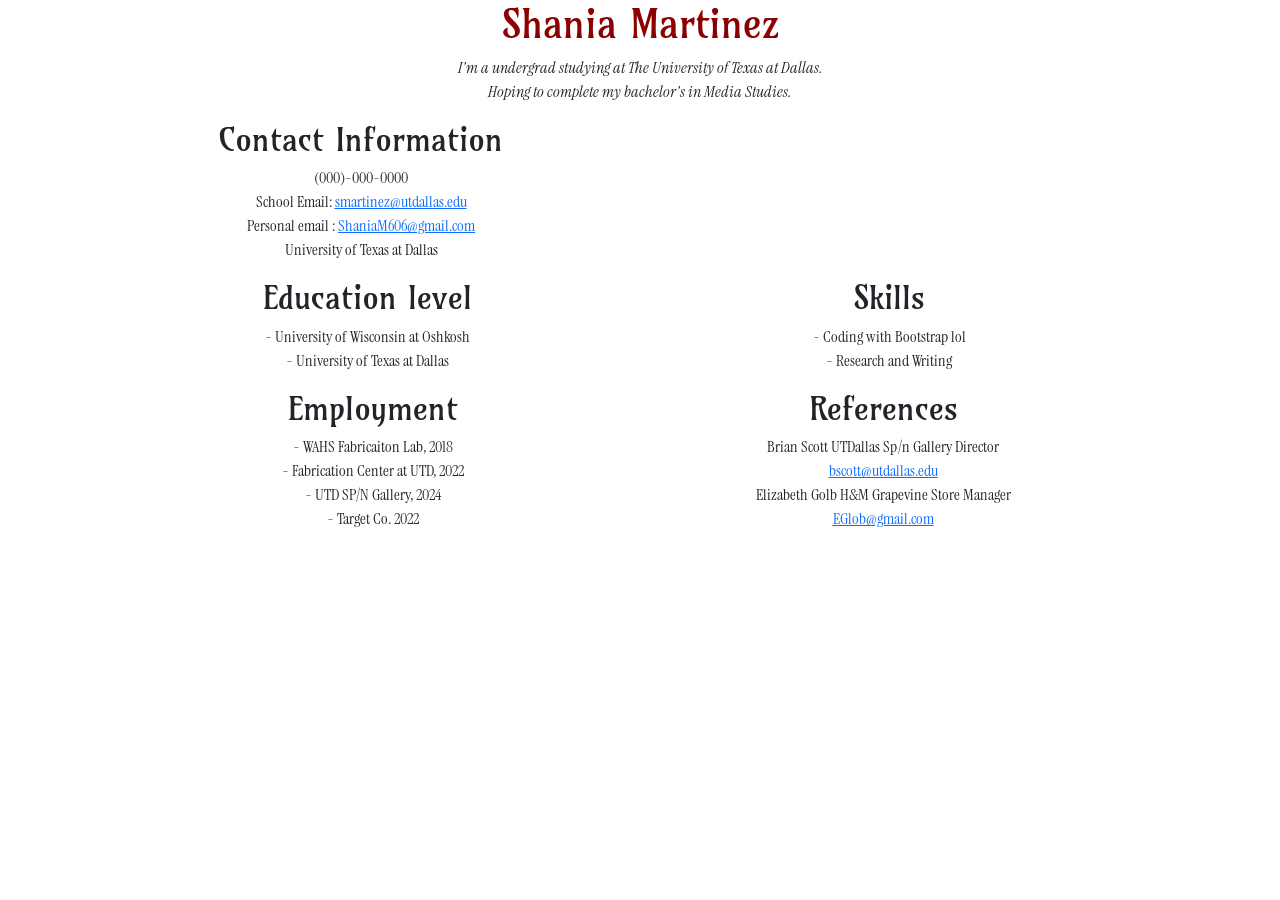
==== index.html @ 25727153 "Update index.html" ====
<!doctype html>
<html lang="en">
<head>
	<meta charset="utf-8">
	<title> Shania Martinez Resume</title>
	
<link rel="preconnect" href="https://fonts.googleapis.com">
<link rel="preconnect" href="https://fonts.gstatic.com" crossorigin>
<link href="https://fonts.googleapis.com/css2?family=Instrument+Serif:ital@0;1&display=swap" rel="stylesheet">

	<link rel="preconnect" href="https://fonts.googleapis.com">
<link rel="preconnect" href="https://fonts.gstatic.com" crossorigin>
<link href="https://fonts.googleapis.com/css2?family=Amarante&display=swap" rel="stylesheet">
	
	<meta name="viewport" content="width=device-width,initial-scale=1">
	<link href="https://cdn.jsdelivr.net/npm/bootstrap@5.3.8/dist/css/bootstrap.min.css" rel="stylesheet">
	<link rel="stylesheet" href="assets/css/styles.css">
	<!--Midterm Exam (10 points) -- Each of the following steps is worth one point as you build an online resume:
  1. Add a title tag to name the page with your name, ie. Ken Starzer Resume....................
  2. Add a first-level heading to the page with your name............................
  3. Add a paragraph tag beneath the first heading and write two sentences about yourself. .............
  4. .........Add a second-level heading to the page to create the Education section
  5............. Add a bulleted or numbered list in that section with the names of schools you have attended after high school. Then repeat steps 4 and 5 for other sections, such as Employment, Skills (to list software skills, etc.), Awards or Clubs (if those apply), or anything else you want to add.
  6. ...........Add links to the page where appropriate (you need to have at least one link). If you want to make a link to email you, the href should point to "mailto:youremailaddress@utdallas.edu"
  7. .............Choose two Google Web Fonts and link to them in your page--one for your display text (title of your page or headings) and one for body copy
  8. ..............Create styles to change the font-face (use the Google Web Font) and color of your headings, and create other typographic treatments
  9. ..........Add the necessary links from getbootstrap.com to use the Bootstrap framework and add the following wrapper to your page starting just beneath the body tag (and closing just before the close body tag):
        <div class="container">
          Add resume content here
        </div>
  10. Stage and commit your changes; then make sure your repo is hosting live Github pages. You will submit your live .io page and the link to your repo.
  11. Bonus point: Add an image of yourself or of one of your artworks to the page
  12. Second bonus point: Create your resume as a two-column grid, centered in the page (for people really diving into Bootstrap already)

    When you are finished, submit the two links (link to your github.io live page and link to your Github repo) on eLearning
    -->
	<div class="container ">
<div class="row text-center headline">
	<h1> Shania Martinez </h1>
</div> <!-- End Headline -->

<div class="container">
	<div class="row text-center">
<p><em> 
	I'm a undergrad studying at The University of Texas at Dallas.<br>
	Hoping to complete my bachelor's in Media Studies.
</em>
</p>
</div> <!-- End Header?? -->
</head>
	
<body>

<div class="container">
	<div class="row text-center headline">
	<div class="row">
		<div class="col-6">
				<h2> Contact Information </h2>
	<p>
	(000)-000-0000 <br>
	School Email: <a href="mailto:smartinez@utdallas.edu">smartinez@utdallas.edu</a><br>
	Personal email : <a href="mailto:shaniam606@gmail.com">ShaniaM606@gmail.com</a><br>
	University of Texas at Dallas
	</p>
		</div>
		<div class="col-6">
			<assets src="assets/css/20251021_104656.jpg">
		</div>
	</div>
</div>

<div class="container">
	<div class="row text-center headline">
	<div class="row">
		<div class="col-6">
				<h2> Education level </h2>
	<p>
	- University of Wisconsin at Oshkosh <br>
	- University of Texas at Dallas <br>
	</p>	
		</div>
		<div class="col-6">
				<h2> Skills </h2>
	<p>
	- Coding with Bootstrap lol <br>
	- Research and Writing <br>
	</p>
		</div>
	</div>
</div>

<div class="container">
	<div class="row text-center headline">
	<div class="row">
		<div class="col-6">
				<h2> Employment </h2>
	<p>
	- WAHS Fabricaiton Lab, 2018 <br>
	- Fabrication Center at UTD, 2022<br>
	- UTD SP/N Gallery, 2024 <br>
	- Target Co. 2022 <br>
	</p>	
		</div>
		<div class="col-6">
				<h2> References </h2>
	<p>
	Brian Scott UTDallas Sp/n Gallery Director<br>
	<a href="mailto:bscott@utdallas.edu">bscott@utdallas.edu</a><br>
	Elizabeth Golb H&M Grapevine Store Manager<br>
	<a href="Mailto:shanim606@gmail.com">EGlob@gmail.com </a> <br>
	</p>
		</div>
	</div>
</div>
</body>
</html>
---- assets/css/styles.css ----
/* styles.css */
h1 {
  font-family: "Amarante", system-ui;
  color: DarkRed;
  font-weight: 400;
  font-style: normal;
}
h2 {
  font-family: "Amarante", system-ui;
  font-weight: 400;
  font-style: normal;
}
p {
  font-family: "Instrument Serif", serif;
  font-weight: 500;
  font-style: normal;;
}
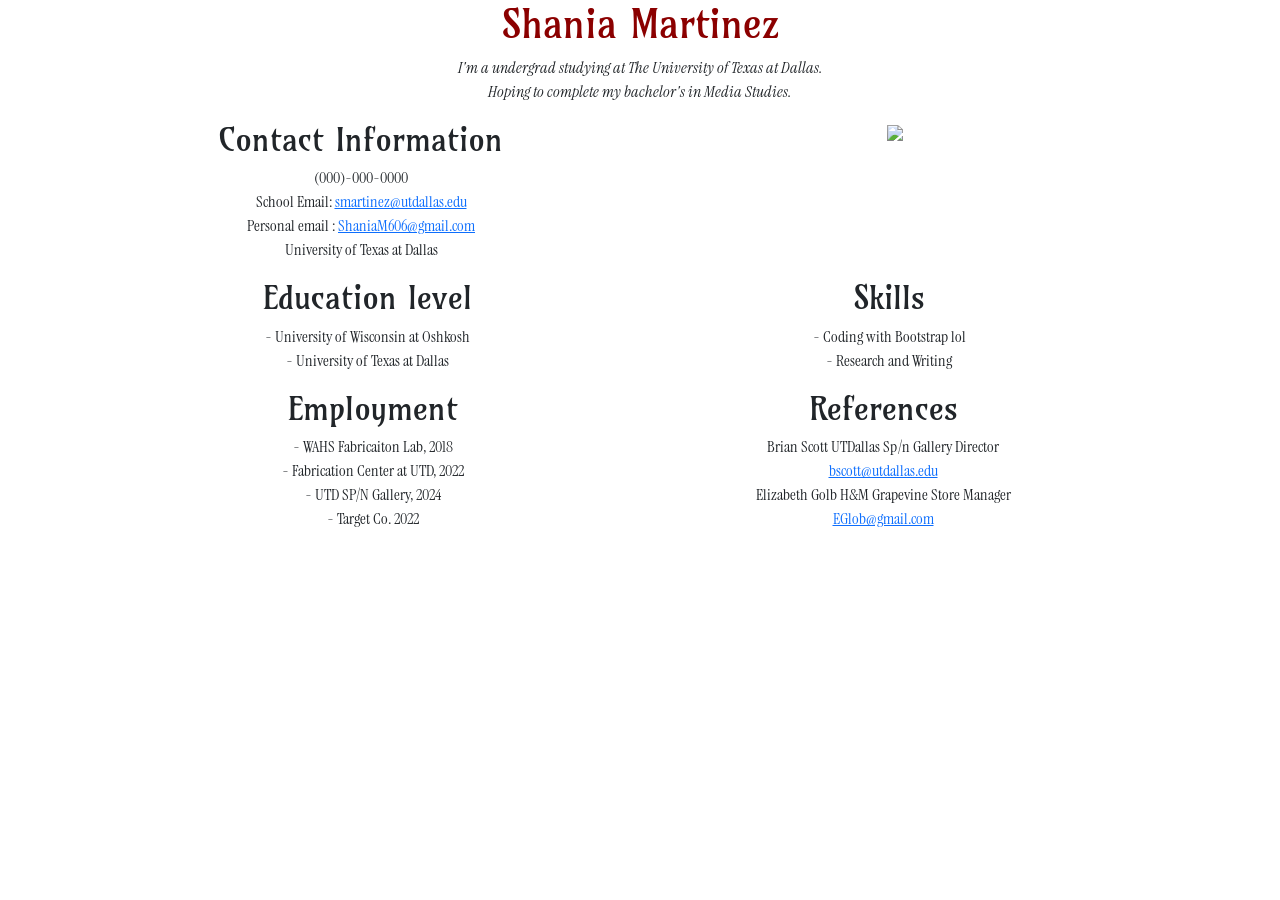
==== commit 79543d2b: "Update index.html" ====
--- a/index.html
+++ b/index.html
@@ -64,7 +64,7 @@
 	</p>
 		</div>
 		<div class="col-6">
-			<assets src="assets/css/20251021_104656.jpg">
+			<img src="assets/css/20251021_104656.jpg">
 		</div>
 	</div>
 </div>
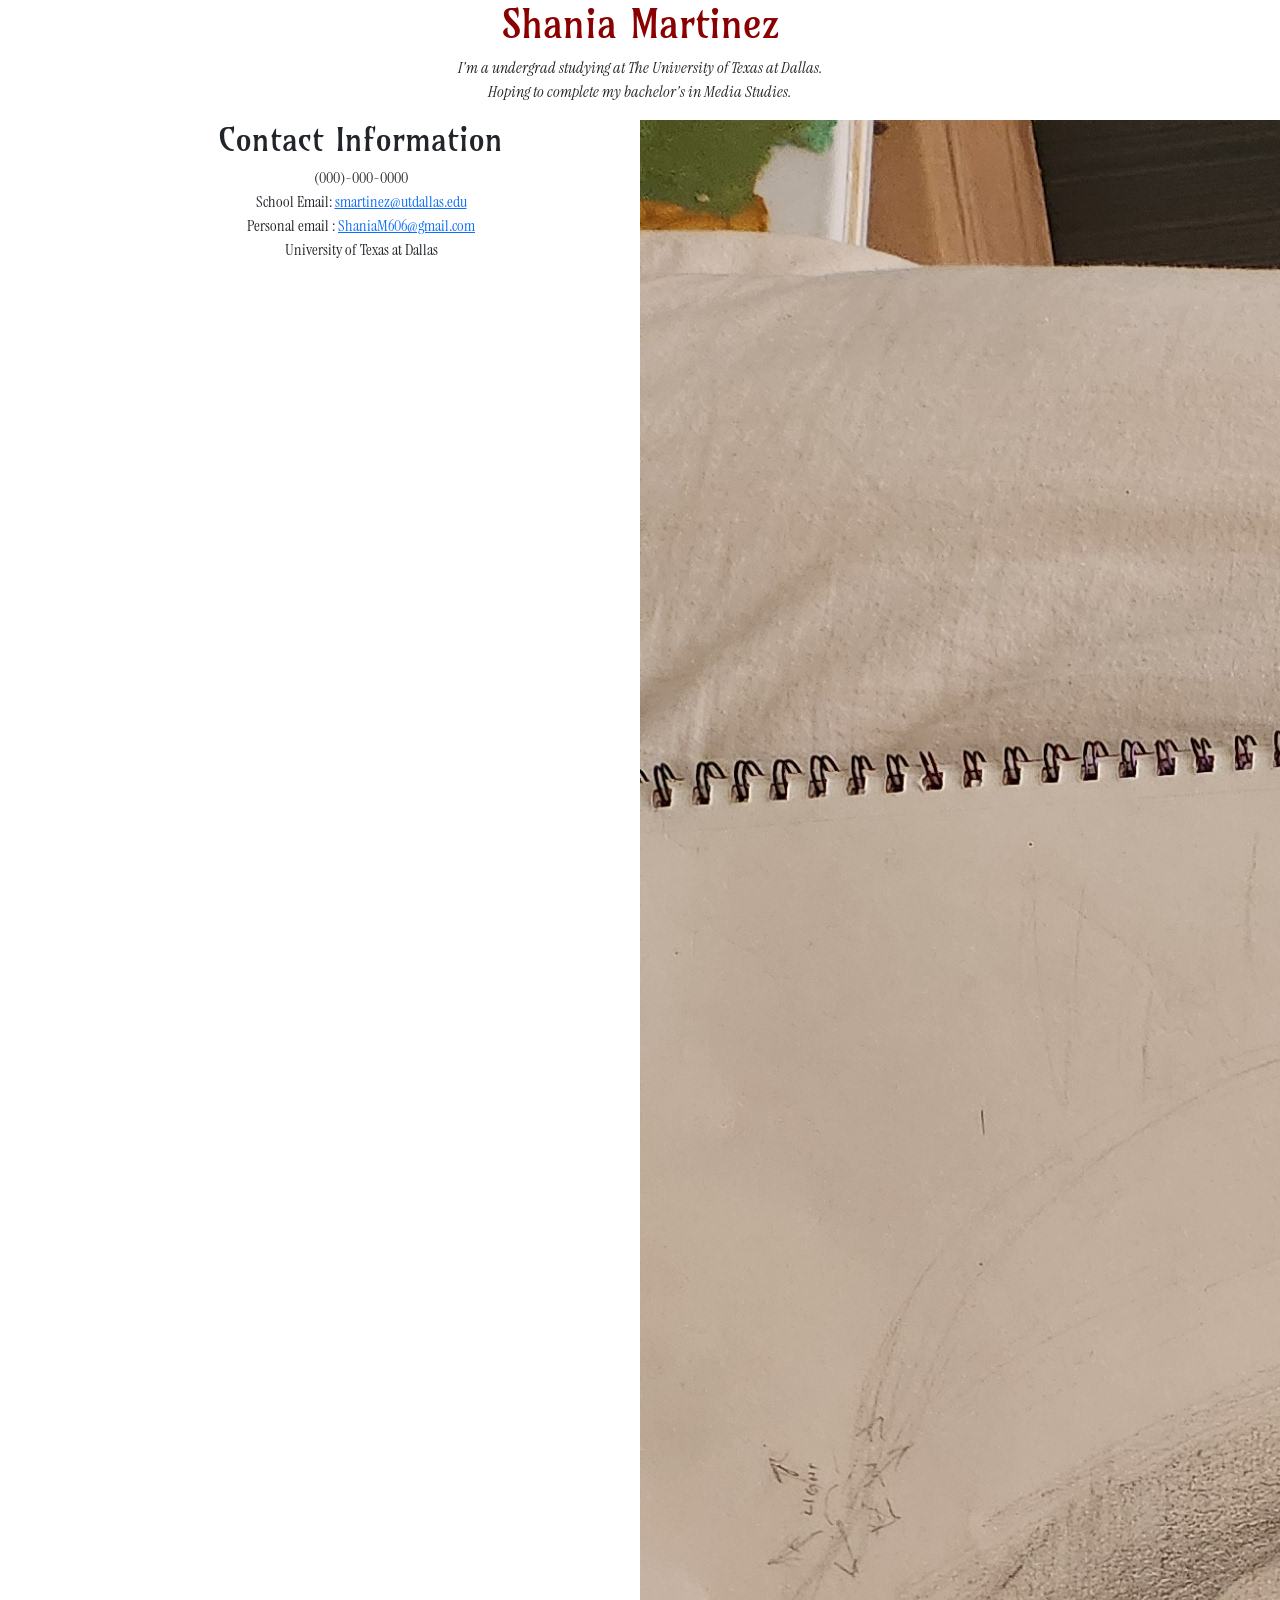
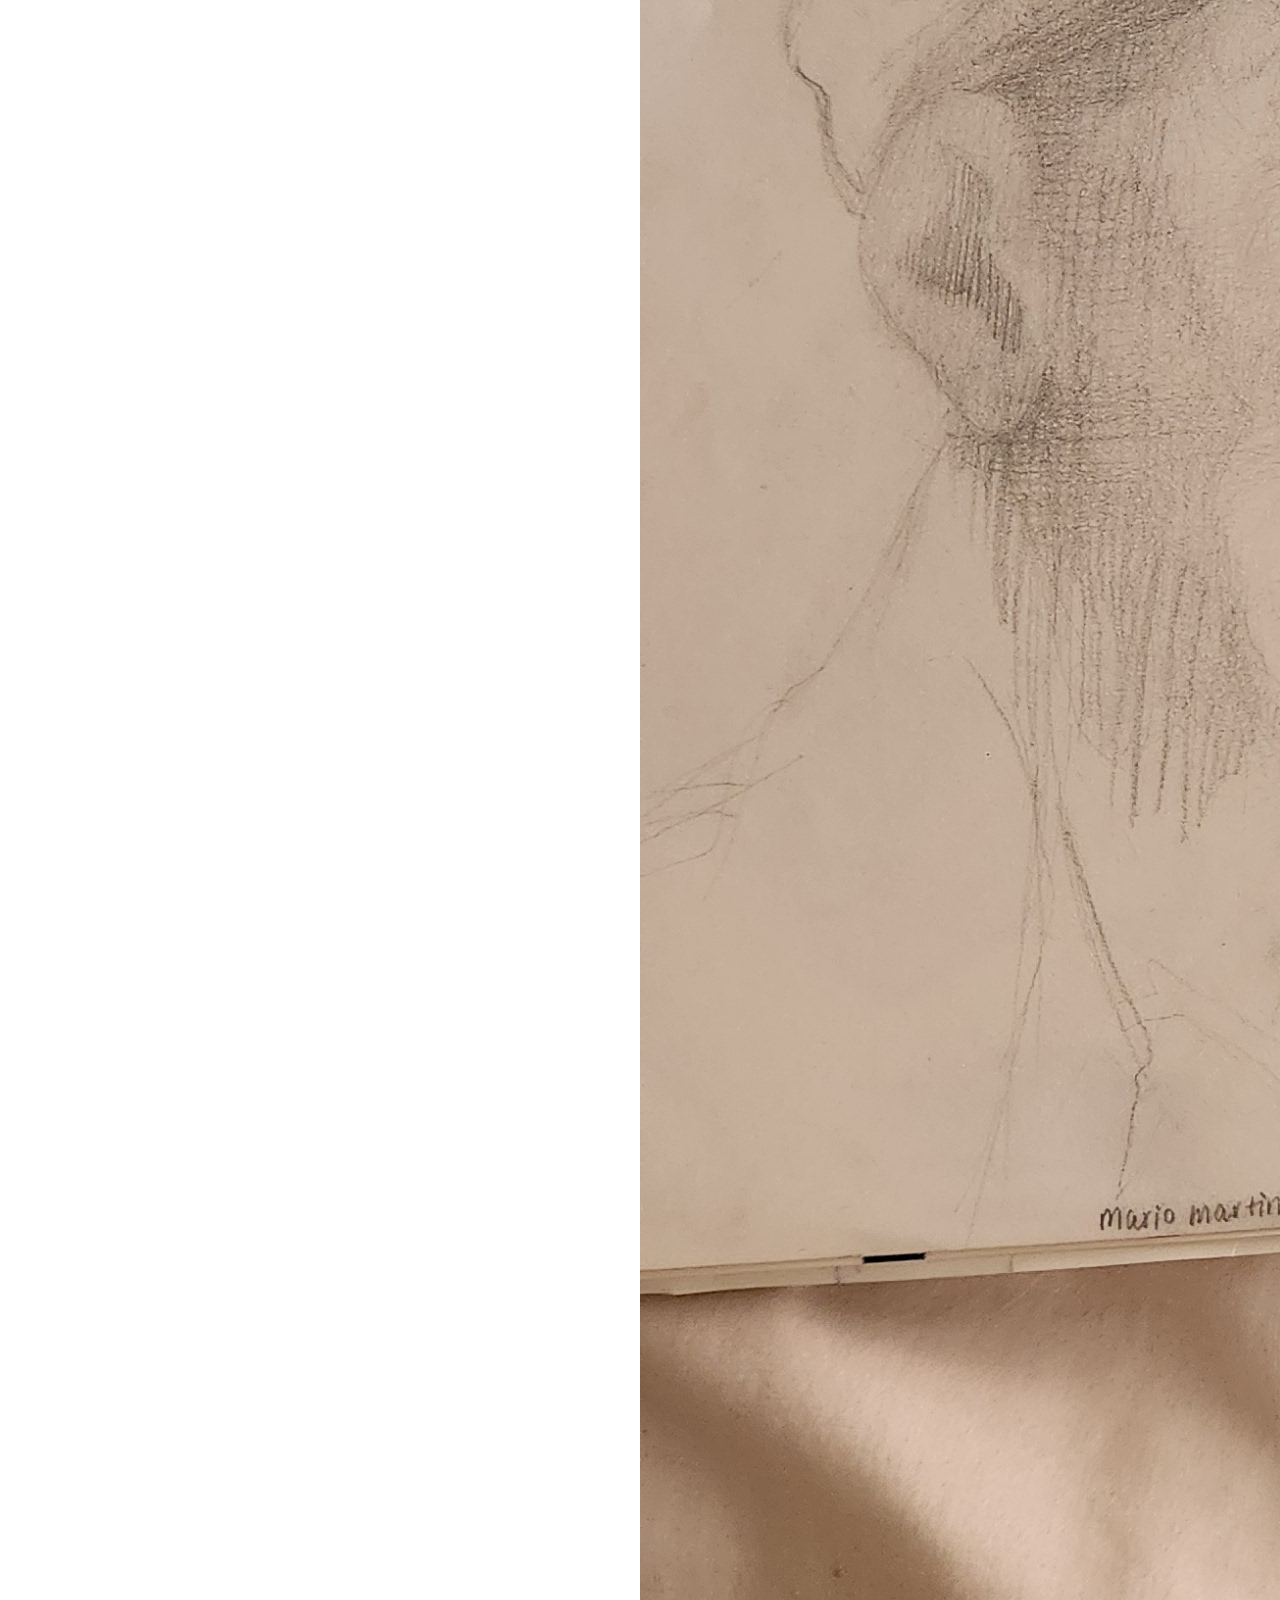
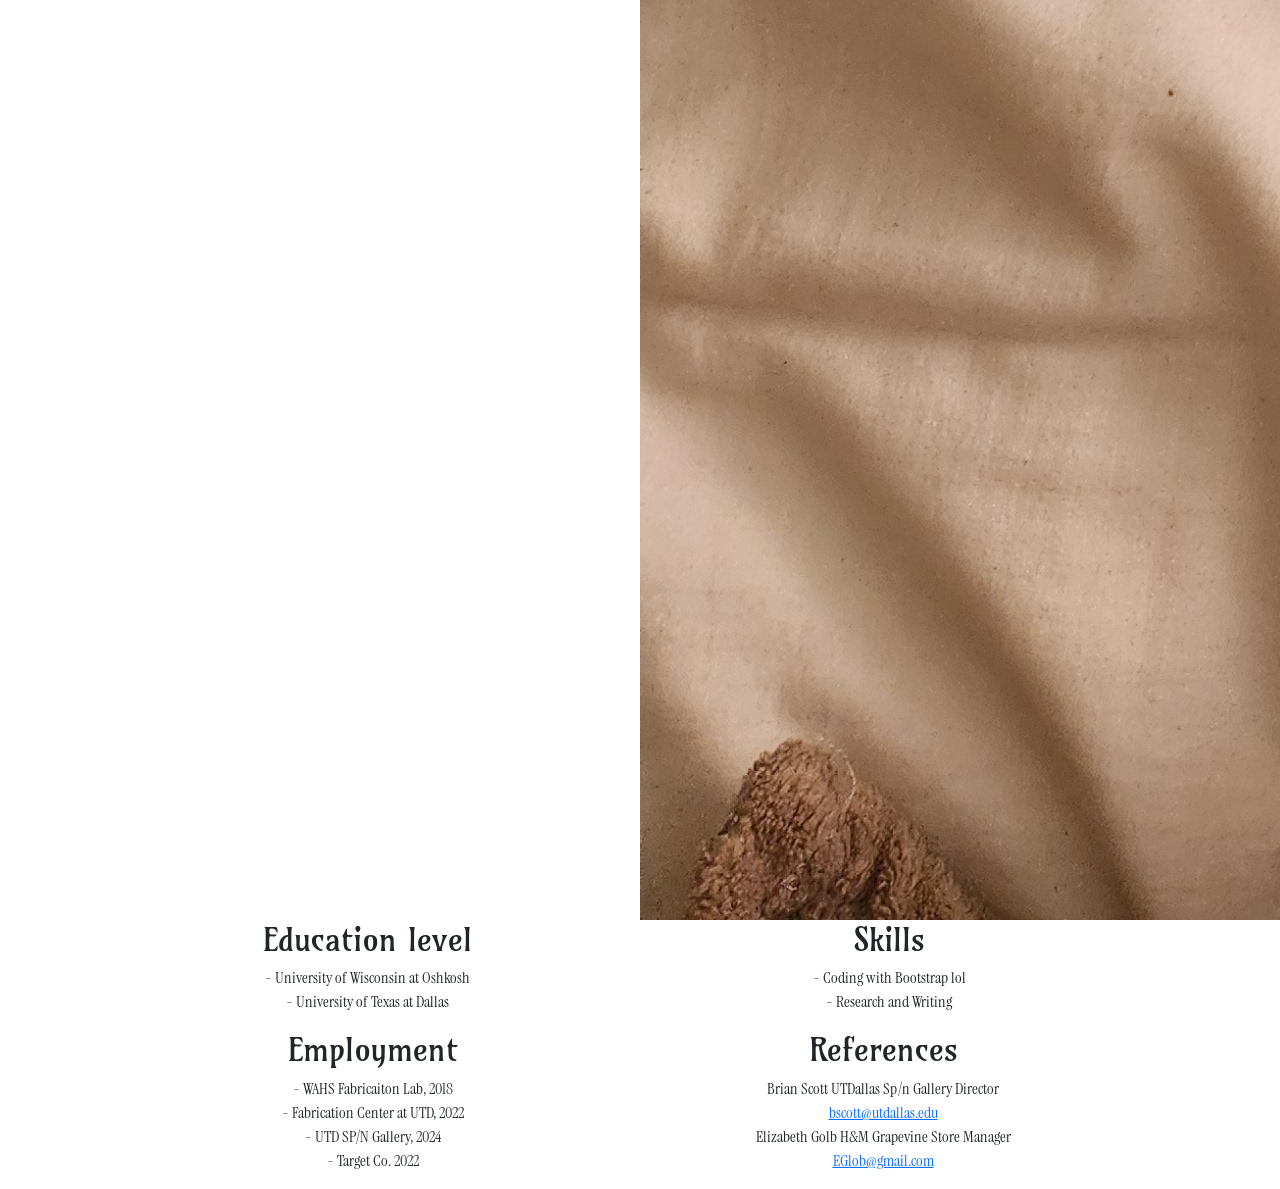
==== commit 587a11cd: "Update index.html" ====
--- a/index.html
+++ b/index.html
@@ -64,7 +64,7 @@
 	</p>
 		</div>
 		<div class="col-6">
-			<img src="assets/css/20251021_104656.jpg">
+			<img src="assets/20251021_104656.jpg">
 		</div>
 	</div>
 </div>
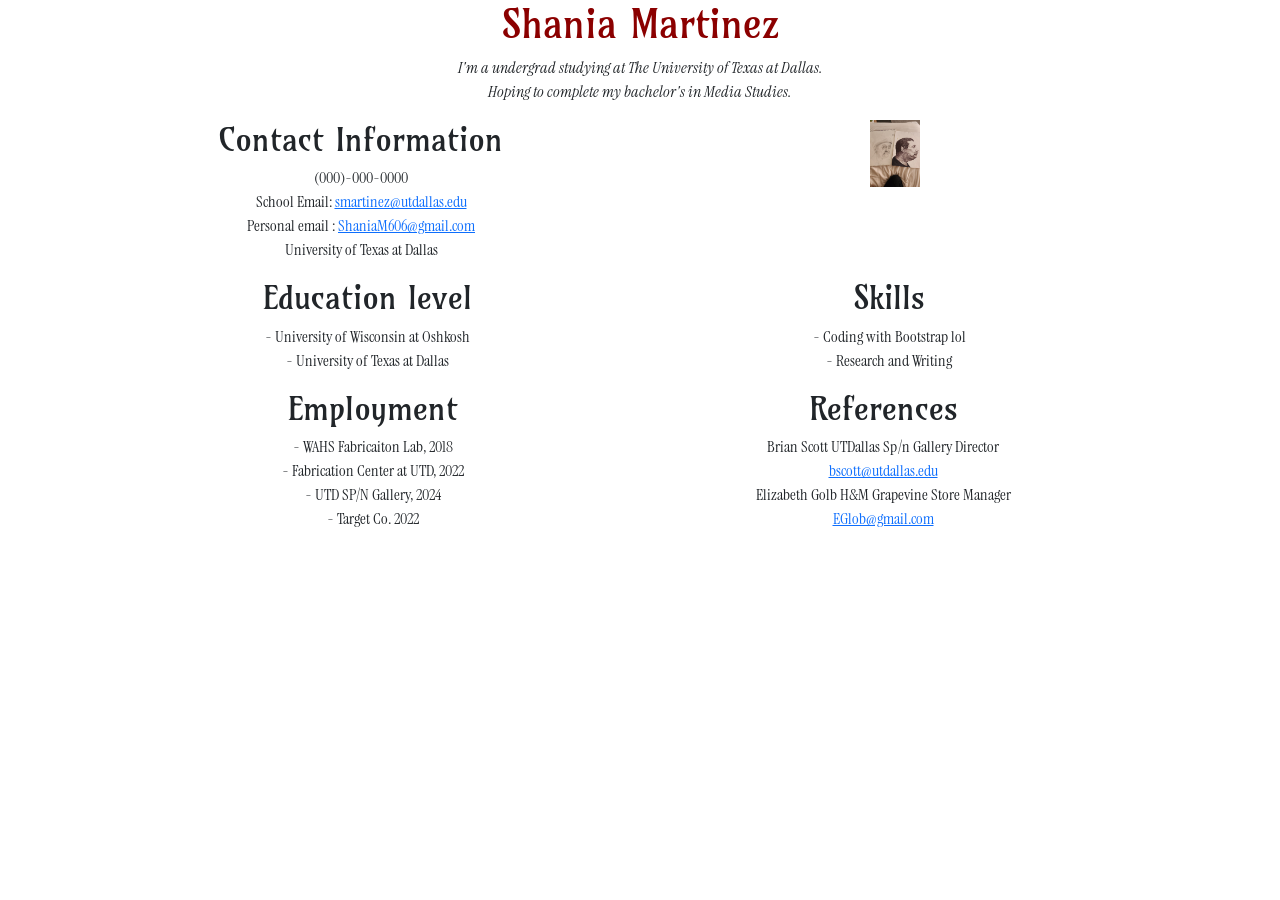
==== commit 2a854b51: "Update index.html" ====
--- a/index.html
+++ b/index.html
@@ -64,7 +64,7 @@
 	</p>
 		</div>
 		<div class="col-6">
-			<img src="assets/20251021_104656.jpg">
+			<img src="assets/20251021_104656.jpg" width="50">
 		</div>
 	</div>
 </div>
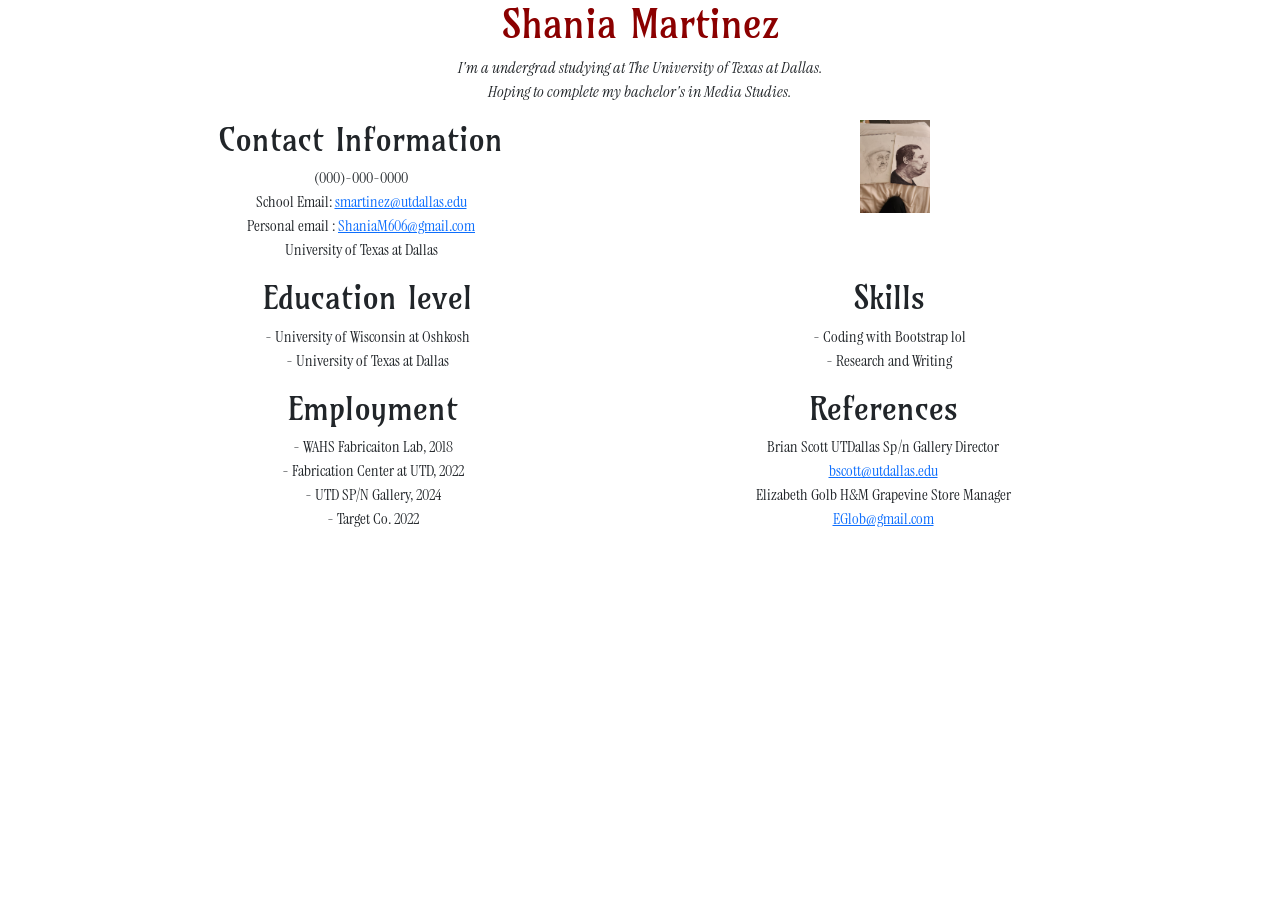
==== commit db02c6ae: "Update index.html" ====
--- a/index.html
+++ b/index.html
@@ -64,7 +64,7 @@
 	</p>
 		</div>
 		<div class="col-6">
-			<img src="assets/20251021_104656.jpg" width="50">
+			<img src="assets/20251021_104656.jpg" width="70">
 		</div>
 	</div>
 </div>
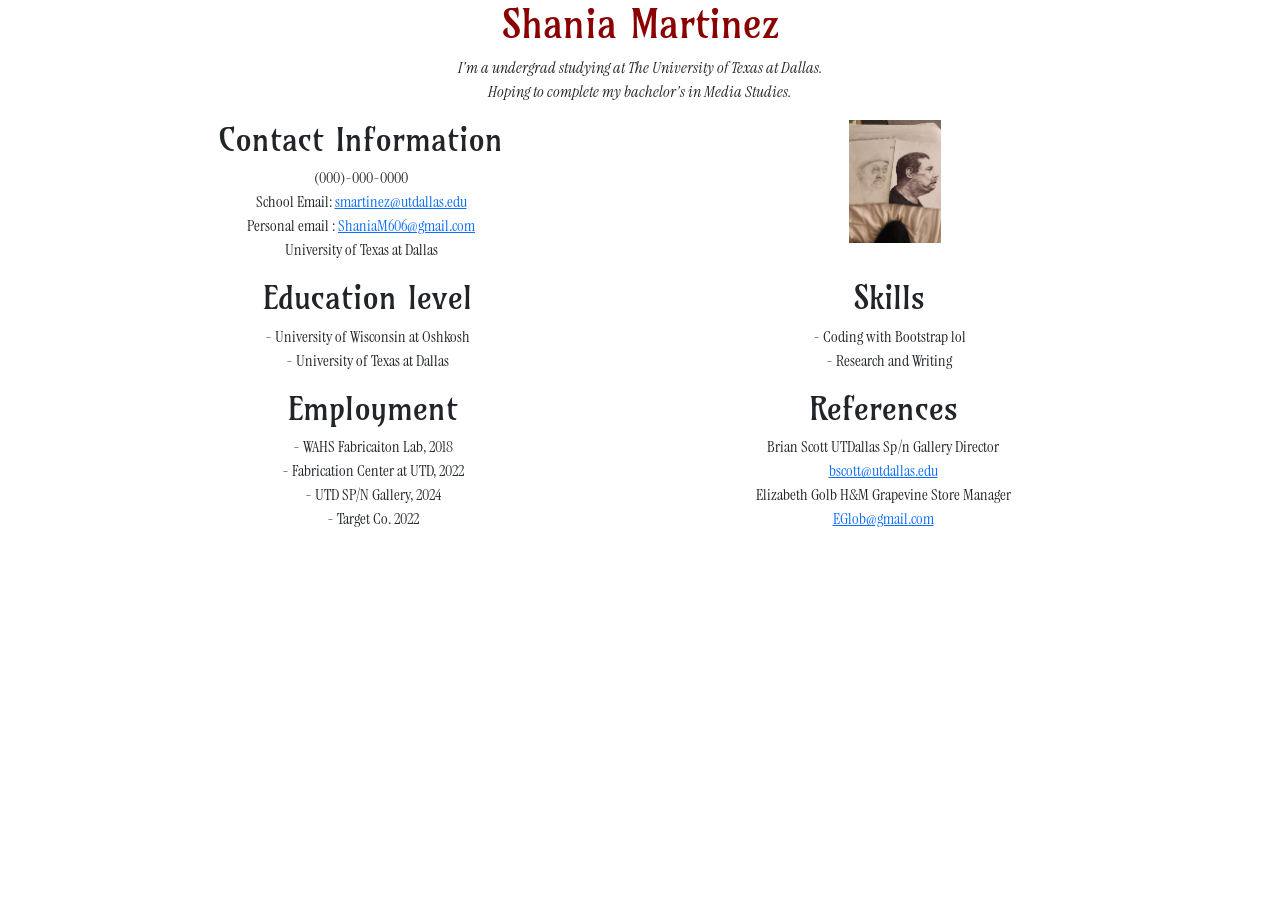
==== commit 9316bcde: "Update index.html" ====
--- a/index.html
+++ b/index.html
@@ -64,7 +64,7 @@
 	</p>
 		</div>
 		<div class="col-6">
-			<img src="assets/20251021_104656.jpg" width="70">
+			<img src="assets/20251021_104656.jpg" width="92">
 		</div>
 	</div>
 </div>
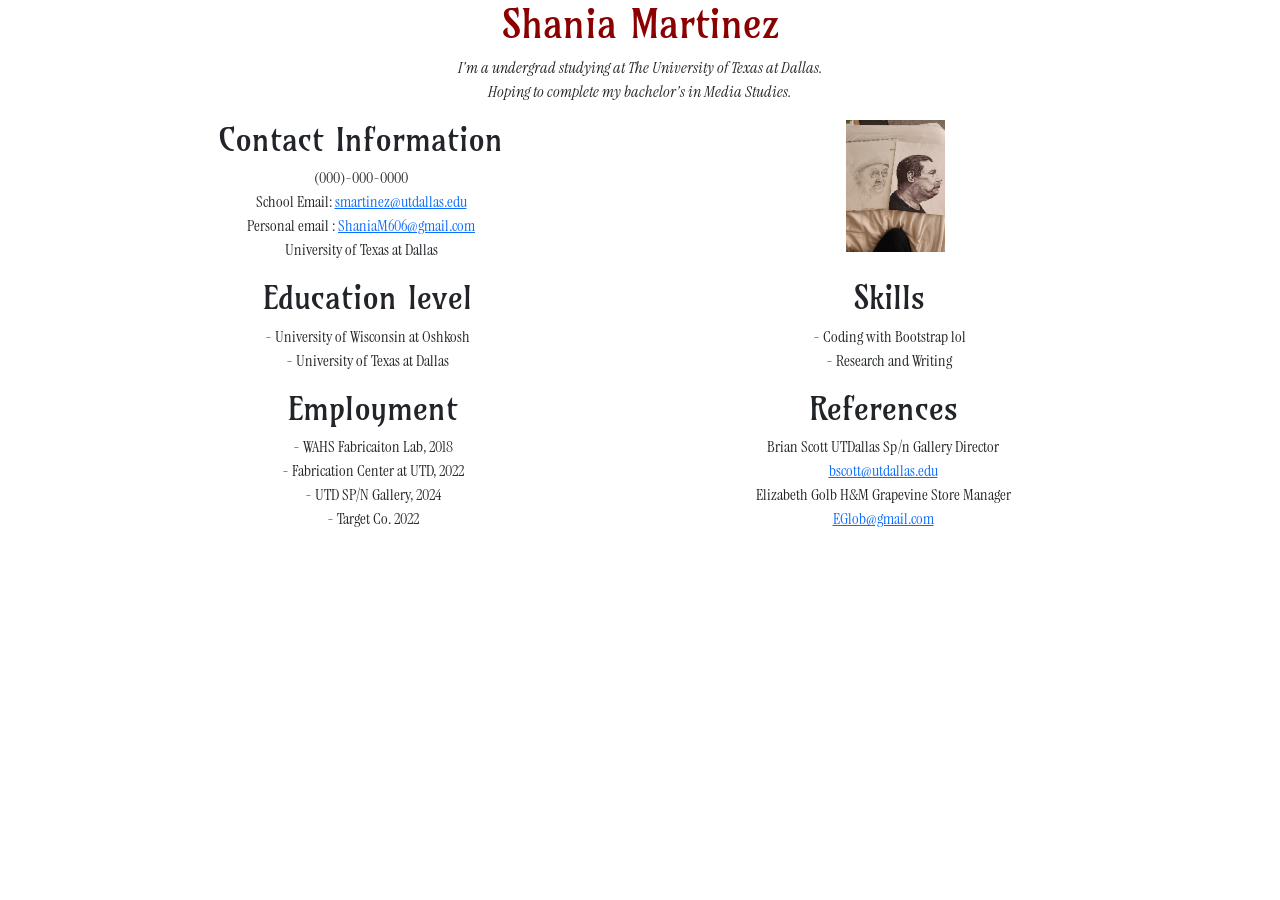
==== commit 444b285a: "Update index.html" ====
--- a/index.html
+++ b/index.html
@@ -64,7 +64,7 @@
 	</p>
 		</div>
 		<div class="col-6">
-			<img src="assets/20251021_104656.jpg" width="92">
+			<img src="assets/20251021_104656.jpg" width="99">
 		</div>
 	</div>
 </div>
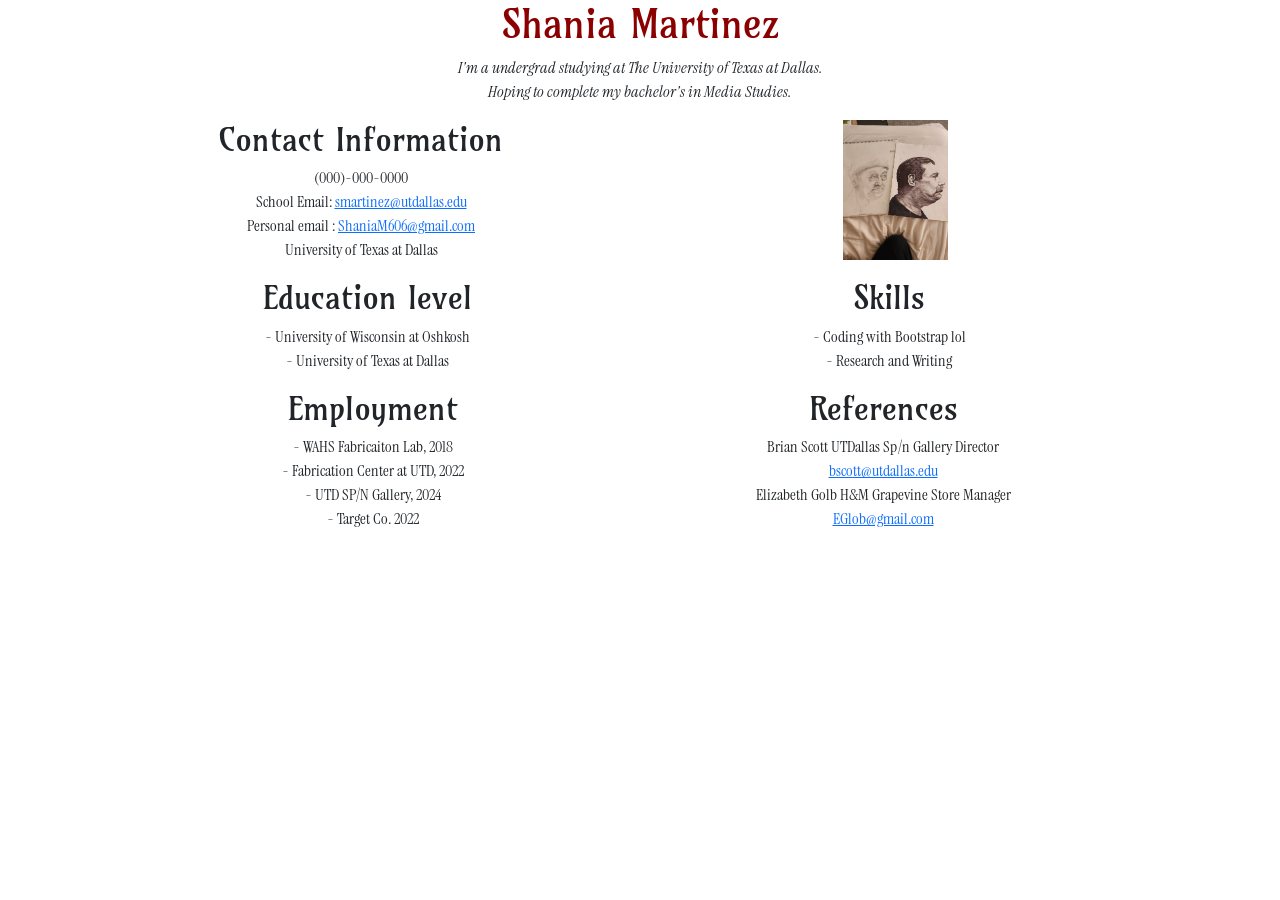
==== commit f4797e01: "Update index.html" ====
--- a/index.html
+++ b/index.html
@@ -64,7 +64,7 @@
 	</p>
 		</div>
 		<div class="col-6">
-			<img src="assets/20251021_104656.jpg" width="99">
+			<img src="assets/20251021_104656.jpg" width="105">
 		</div>
 	</div>
 </div>
